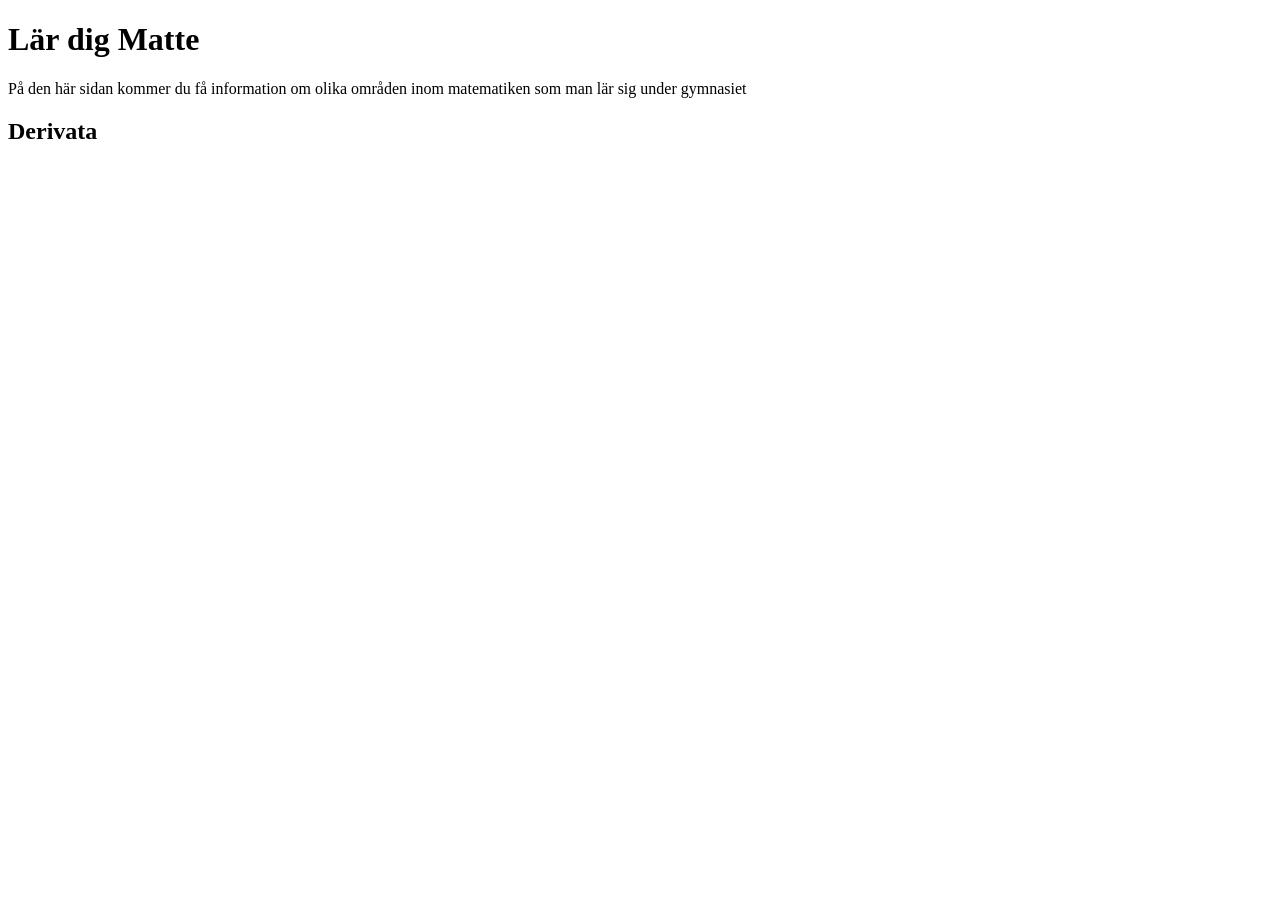
==== html-filer/Information.html @ 4996d0de "Lagt till info" ====
<!DOCTYPE html>
<html lang="en">

<head>
    <meta charset="UTF-8">
    <meta name="viewport" content="width=device-width, initial-scale=1.0">
    <link rel="stylesheet" href="../css-filer/Style.css">
    <title>Matte.se</title>
</head>

<body>
    <header>
        <nav></nav>
    </header>
    <div class="Rubrik">
        <h1>Lär dig Matte</h1>
    </div>
    <p>På den här sidan kommer du få information om olika områden inom matematiken som man lär sig under gymnasiet</p>
    <div class="Rubrik">
        <h2>Derivata</h2>
    </div>
    <script src="../javascript-filer/JavaScript.js"></script>
</body>

</html>
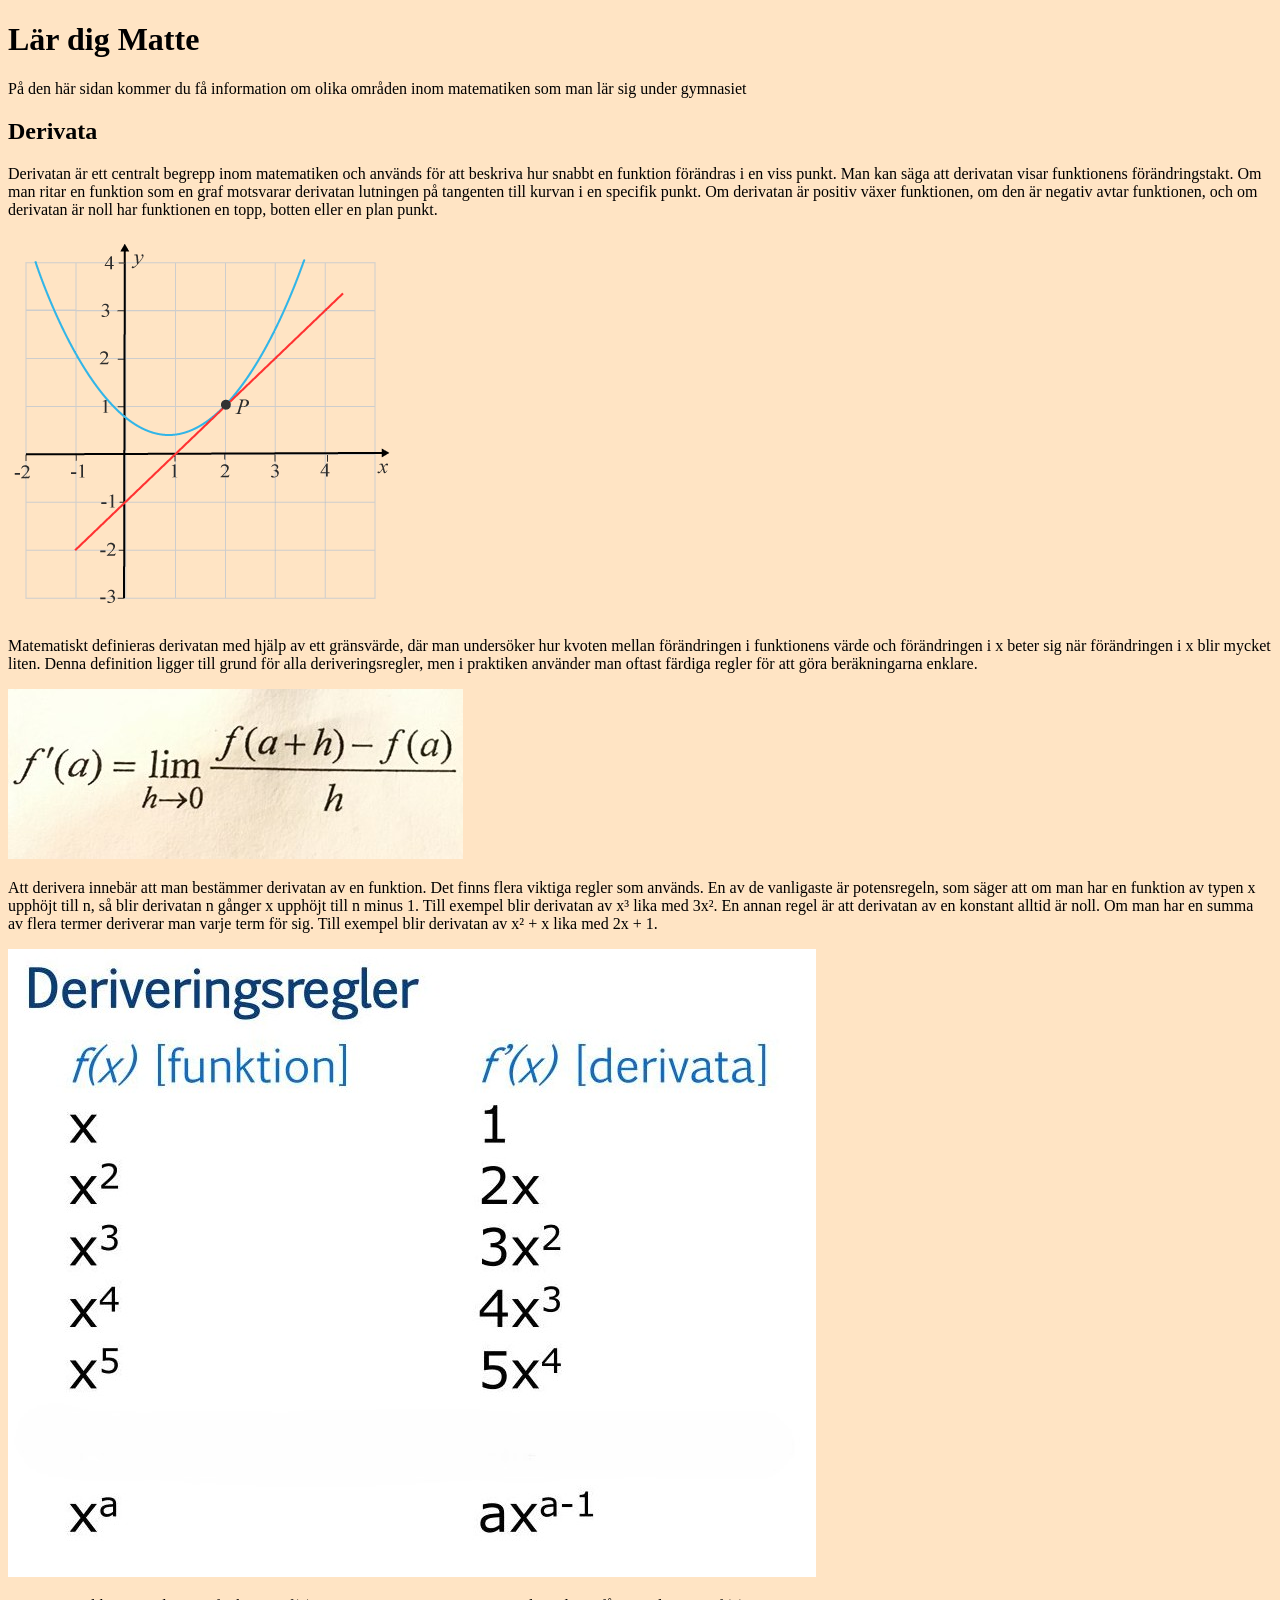
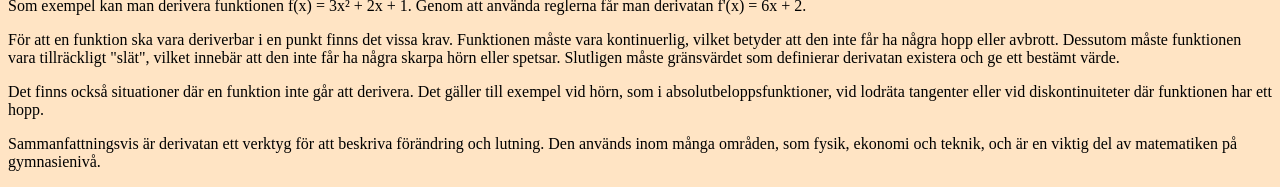
==== commit 3dea0762: "Lagt till info + bilder" ====
--- a/html-filer/Information.html
+++ b/html-filer/Information.html
@@ -19,6 +19,48 @@
     <div class="Rubrik">
         <h2>Derivata</h2>
     </div>
+    <p>
+        Derivatan är ett centralt begrepp inom matematiken och används för att beskriva hur snabbt en funktion förändras
+        i en viss punkt. Man kan säga att derivatan visar funktionens förändringstakt. Om man ritar en funktion som en
+        graf motsvarar derivatan lutningen på tangenten till kurvan i en specifik punkt. Om derivatan är positiv växer
+        funktionen, om den är negativ avtar funktionen, och om derivatan är noll har funktionen en topp, botten eller en
+        plan punkt.
+    </p>
+    <img src="../Bilder/Tangent.jpg" alt="Andragradsfunktion och Tangent"> <!-- Behöver ändra bilden -->
+    <p>
+        Matematiskt definieras derivatan med hjälp av ett gränsvärde, där man undersöker hur kvoten mellan förändringen
+        i funktionens värde och förändringen i x beter sig när förändringen i x blir mycket liten. Denna definition
+        ligger till grund för alla deriveringsregler, men i praktiken använder man oftast färdiga regler för att göra
+        beräkningarna enklare.
+    </p>
+    <img src="../Bilder/DerivataDef.jpg" alt="Derivatans definition"> <!-- Hitta bättre med en vitt bakgrund -->
+    <p>
+        Att derivera innebär att man bestämmer derivatan av en funktion. Det finns flera viktiga regler som används. En
+        av de vanligaste är potensregeln, som säger att om man har en funktion av typen x upphöjt till n, så blir
+        derivatan n gånger x upphöjt till n minus 1. Till exempel blir derivatan av x³ lika med 3x². En annan regel är
+        att derivatan av en konstant alltid är noll. Om man har en summa av flera termer deriverar man varje term för
+        sig. Till exempel blir derivatan av x² + x lika med 2x + 1.
+    </p>
+    <img src="../Bilder/DerivataReg.jpg" alt="Derivatans regler"> <!-- Göra den mindre, ba css -->
+    <p>
+        Som exempel kan man derivera funktionen f(x) = 3x² + 2x + 1. Genom att använda reglerna får man derivatan f'(x)
+        = 6x + 2.
+    </p>
+    <p>
+        För att en funktion ska vara deriverbar i en punkt finns det vissa krav. Funktionen måste vara kontinuerlig,
+        vilket betyder att den inte får ha några hopp eller avbrott. Dessutom måste funktionen vara tillräckligt "slät",
+        vilket innebär att den inte får ha några skarpa hörn eller spetsar. Slutligen måste gränsvärdet som definierar
+        derivatan existera och ge ett bestämt värde.
+    </p>
+    <p>
+        Det finns också situationer där en funktion inte går att derivera. Det gäller till exempel vid hörn, som i
+        absolutbeloppsfunktioner, vid lodräta tangenter eller vid diskontinuiteter där funktionen har ett hopp.
+    </p>
+    <p>
+        Sammanfattningsvis är derivatan ett verktyg för att beskriva förändring och lutning. Den används inom många
+        områden, som fysik, ekonomi och teknik, och är en viktig del av matematiken på gymnasienivå.
+    </p>
+    
     <script src="../javascript-filer/JavaScript.js"></script>
 </body>
 
--- a/css-filer/Style.css
+++ b/css-filer/Style.css
@@ -0,0 +1,3 @@
+*{
+    background-color: bisque;
+}
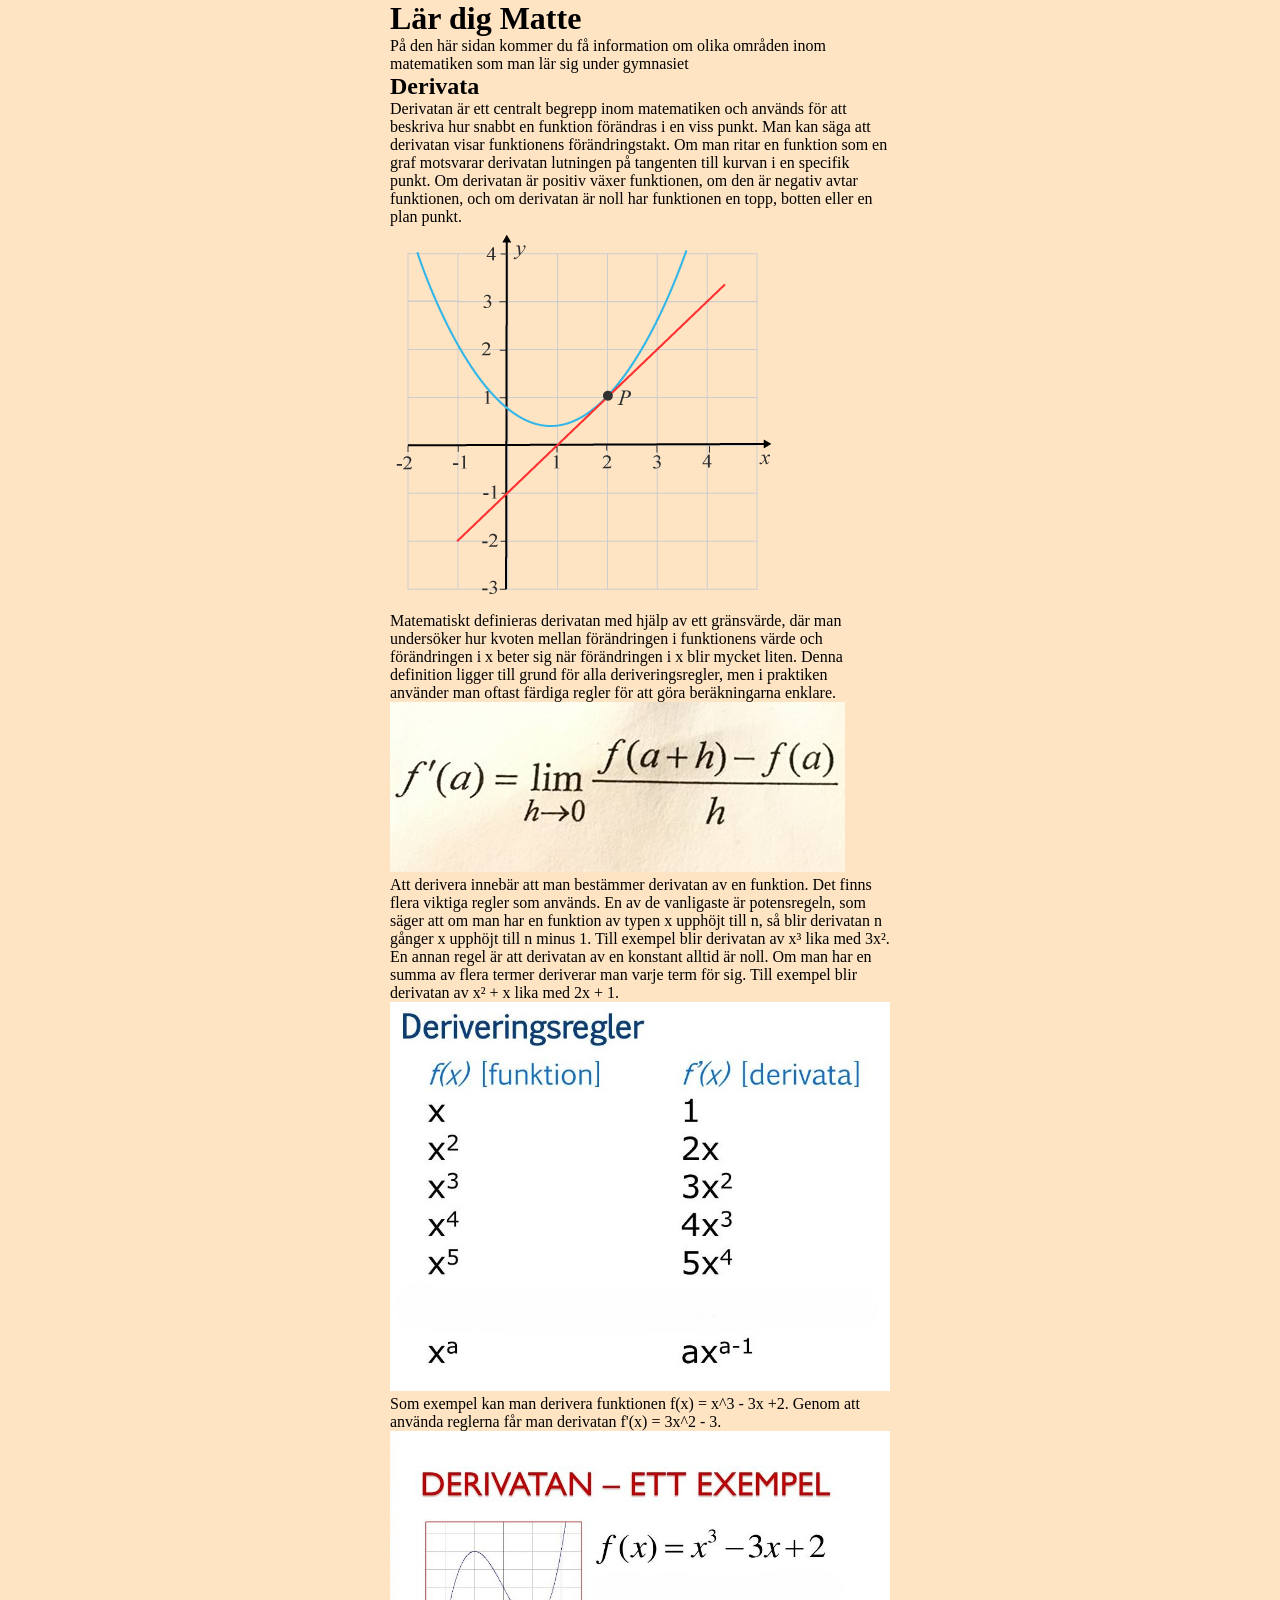
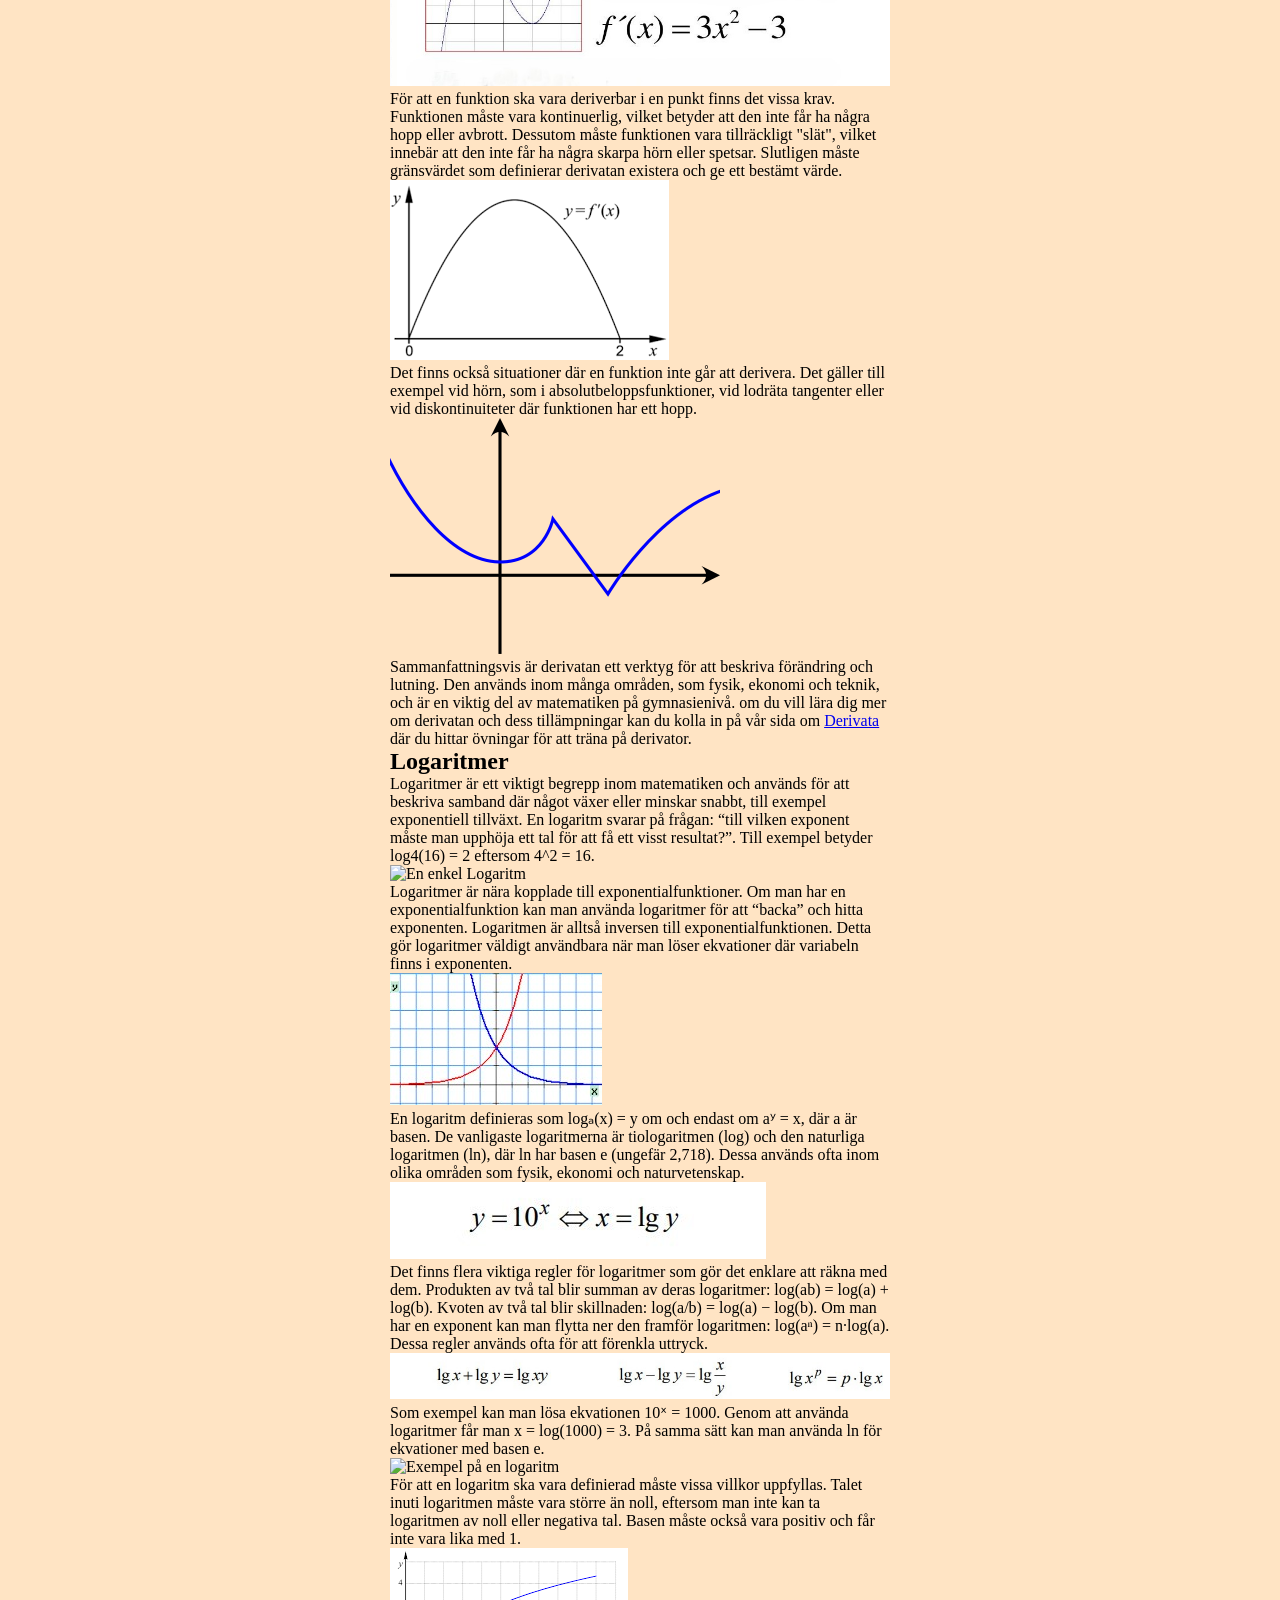
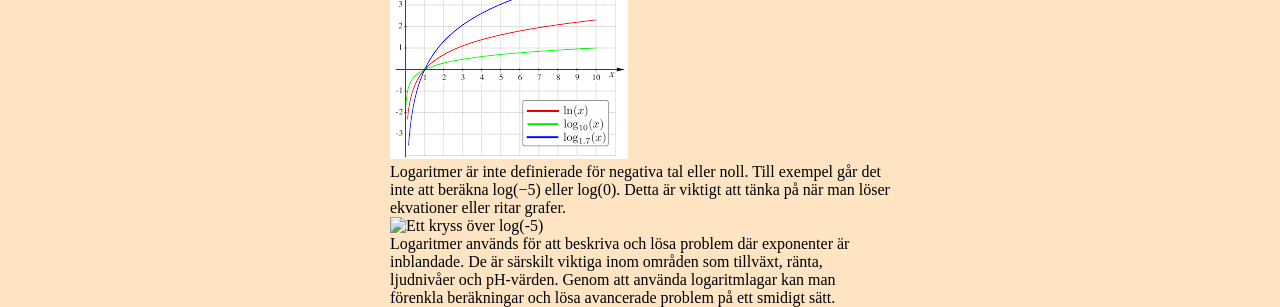
==== commit 4c19e770: "Fixat nya bilder + logaritmer text" ====
--- a/html-filer/Information.html
+++ b/html-filer/Information.html
@@ -1,67 +1,198 @@
-<!DOCTYPE html>
+<!doctype html>
 <html lang="en">
+  <head>
+    <meta charset="UTF-8" />
+    <meta name="viewport" content="width=device-width, initial-scale=1.0" />
+    <link rel="stylesheet" href="../css-filer/Style.css" />
+    <title>Matte.se</title>
+  </head>
 
-<head>
-    <meta charset="UTF-8">
-    <meta name="viewport" content="width=device-width, initial-scale=1.0">
-    <link rel="stylesheet" href="../css-filer/Style.css">
-    <title>Matte.se</title>
-</head>
-
-<body>
+  <body>
     <header>
-        <nav></nav>
+      <nav></nav>
     </header>
     <div class="Rubrik">
-        <h1>Lär dig Matte</h1>
-    </div>
-    <p>På den här sidan kommer du få information om olika områden inom matematiken som man lär sig under gymnasiet</p>
-    <div class="Rubrik">
-        <h2>Derivata</h2>
+      <h1>Lär dig Matte</h1>
     </div>
     <p>
-        Derivatan är ett centralt begrepp inom matematiken och används för att beskriva hur snabbt en funktion förändras
-        i en viss punkt. Man kan säga att derivatan visar funktionens förändringstakt. Om man ritar en funktion som en
-        graf motsvarar derivatan lutningen på tangenten till kurvan i en specifik punkt. Om derivatan är positiv växer
-        funktionen, om den är negativ avtar funktionen, och om derivatan är noll har funktionen en topp, botten eller en
-        plan punkt.
+      På den här sidan kommer du få information om olika områden inom
+      matematiken som man lär sig under gymnasiet
     </p>
-    <img src="../Bilder/Tangent.jpg" alt="Andragradsfunktion och Tangent"> <!-- Behöver ändra bilden -->
+    <div class="Rubrik">
+      <h2 id="Derivata">Derivata</h2>
+    </div>
     <p>
-        Matematiskt definieras derivatan med hjälp av ett gränsvärde, där man undersöker hur kvoten mellan förändringen
-        i funktionens värde och förändringen i x beter sig när förändringen i x blir mycket liten. Denna definition
-        ligger till grund för alla deriveringsregler, men i praktiken använder man oftast färdiga regler för att göra
-        beräkningarna enklare.
+      Derivatan är ett centralt begrepp inom matematiken och används för att
+      beskriva hur snabbt en funktion förändras i en viss punkt. Man kan säga
+      att derivatan visar funktionens förändringstakt. Om man ritar en funktion
+      som en graf motsvarar derivatan lutningen på tangenten till kurvan i en
+      specifik punkt. Om derivatan är positiv växer funktionen, om den är
+      negativ avtar funktionen, och om derivatan är noll har funktionen en topp,
+      botten eller en plan punkt.
     </p>
-    <img src="../Bilder/DerivataDef.jpg" alt="Derivatans definition"> <!-- Hitta bättre med en vitt bakgrund -->
+    <img
+      src="../Bilder/Tangent.jpg"
+      alt="Andragradsfunktion och Tangent"
+      class="Bilder"
+    />
+    <!-- Behöver ändra bilden -->
     <p>
-        Att derivera innebär att man bestämmer derivatan av en funktion. Det finns flera viktiga regler som används. En
-        av de vanligaste är potensregeln, som säger att om man har en funktion av typen x upphöjt till n, så blir
-        derivatan n gånger x upphöjt till n minus 1. Till exempel blir derivatan av x³ lika med 3x². En annan regel är
-        att derivatan av en konstant alltid är noll. Om man har en summa av flera termer deriverar man varje term för
-        sig. Till exempel blir derivatan av x² + x lika med 2x + 1.
+      Matematiskt definieras derivatan med hjälp av ett gränsvärde, där man
+      undersöker hur kvoten mellan förändringen i funktionens värde och
+      förändringen i x beter sig när förändringen i x blir mycket liten. Denna
+      definition ligger till grund för alla deriveringsregler, men i praktiken
+      använder man oftast färdiga regler för att göra beräkningarna enklare.
     </p>
-    <img src="../Bilder/DerivataReg.jpg" alt="Derivatans regler"> <!-- Göra den mindre, ba css -->
+    <img
+      src="../Bilder/DerivataDef.jpg"
+      alt="Derivatans definition"
+      class="Bilder"
+    />
+    <!-- Hitta bättre med en vitt bakgrund -->
     <p>
-        Som exempel kan man derivera funktionen f(x) = 3x² + 2x + 1. Genom att använda reglerna får man derivatan f'(x)
-        = 6x + 2.
+      Att derivera innebär att man bestämmer derivatan av en funktion. Det finns
+      flera viktiga regler som används. En av de vanligaste är potensregeln, som
+      säger att om man har en funktion av typen x upphöjt till n, så blir
+      derivatan n gånger x upphöjt till n minus 1. Till exempel blir derivatan
+      av x³ lika med 3x². En annan regel är att derivatan av en konstant alltid
+      är noll. Om man har en summa av flera termer deriverar man varje term för
+      sig. Till exempel blir derivatan av x² + x lika med 2x + 1.
     </p>
+    <img
+      src="../Bilder/DerivataReg.jpg"
+      alt="Derivatans regler"
+      class="Bilder"
+    />
+    <!-- Göra den mindre, ba css -->
     <p>
-        För att en funktion ska vara deriverbar i en punkt finns det vissa krav. Funktionen måste vara kontinuerlig,
-        vilket betyder att den inte får ha några hopp eller avbrott. Dessutom måste funktionen vara tillräckligt "slät",
-        vilket innebär att den inte får ha några skarpa hörn eller spetsar. Slutligen måste gränsvärdet som definierar
-        derivatan existera och ge ett bestämt värde.
+      Som exempel kan man derivera funktionen f(x) = x^3 - 3x +2. Genom att
+      använda reglerna får man derivatan f'(x) = 3x^2 - 3.
     </p>
+    <img
+      src="../Bilder/DerivataExe.jpg"
+      alt="Derivata exempel"
+      class="Bilder"
+    />
     <p>
-        Det finns också situationer där en funktion inte går att derivera. Det gäller till exempel vid hörn, som i
-        absolutbeloppsfunktioner, vid lodräta tangenter eller vid diskontinuiteter där funktionen har ett hopp.
+      För att en funktion ska vara deriverbar i en punkt finns det vissa krav.
+      Funktionen måste vara kontinuerlig, vilket betyder att den inte får ha
+      några hopp eller avbrott. Dessutom måste funktionen vara tillräckligt
+      "slät", vilket innebär att den inte får ha några skarpa hörn eller
+      spetsar. Slutligen måste gränsvärdet som definierar derivatan existera och
+      ge ett bestämt värde.
     </p>
+    <img
+      src="../Bilder/DerivataGår.jpg"
+      alt="Exempel på en funktion som går att derivera"
+      class="Bilder"
+    />
     <p>
-        Sammanfattningsvis är derivatan ett verktyg för att beskriva förändring och lutning. Den används inom många
-        områden, som fysik, ekonomi och teknik, och är en viktig del av matematiken på gymnasienivå.
+      Det finns också situationer där en funktion inte går att derivera. Det
+      gäller till exempel vid hörn, som i absolutbeloppsfunktioner, vid lodräta
+      tangenter eller vid diskontinuiteter där funktionen har ett hopp.
     </p>
-    
+    <img
+      src="../Bilder/DerivataEj.jpg"
+      alt="Exempel på en funktion som har spetsiga hörn så blir den oderiverbar vid den punkten"
+      class="Bilder"
+    />
+    <!-- Möjlig variant 
+     https://upload.wikimedia.org/wikipedia/commons/thumb/e/e6/Discontinuity_jump.eps.png/250px-Discontinuity_jump.eps.png -->
+    <p>
+      Sammanfattningsvis är derivatan ett verktyg för att beskriva förändring
+      och lutning. Den används inom många områden, som fysik, ekonomi och
+      teknik, och är en viktig del av matematiken på gymnasienivå. om du vill
+      lära dig mer om derivatan och dess tillämpningar kan du kolla in på vår
+      sida om <a href="Derivata.html">Derivata</a> där du hittar övningar för
+      att träna på derivator.
+    </p>
+
+    <div class="Rubrik">
+      <h2 id="Logaritmer">Logaritmer</h2>
+    </div>
+    <p>
+      Logaritmer är ett viktigt begrepp inom matematiken och används för att
+      beskriva samband där något växer eller minskar snabbt, till exempel
+      exponentiell tillväxt. En logaritm svarar på frågan: “till vilken exponent
+      måste man upphöja ett tal för att få ett visst resultat?”. Till exempel
+      betyder log4(16) = 2 eftersom 4^2 = 16.
+    </p>
+    <img
+      src="../Bilder/LogaritmerEnkel.jpg"
+      alt="En enkel Logaritm"
+      class="Bilder"
+    />
+    <p>
+      Logaritmer är nära kopplade till exponentialfunktioner. Om man har en
+      exponentialfunktion kan man använda logaritmer för att “backa” och hitta
+      exponenten. Logaritmen är alltså inversen till exponentialfunktionen.
+      Detta gör logaritmer väldigt användbara när man löser ekvationer där
+      variabeln finns i exponenten.
+    </p>
+    <img
+      src="../Bilder/LogaritmerFun.jpg"
+      alt="Bild på en exponentialfunktion och logaritmfunktion"
+      class="Bilder"
+    />
+    <p>
+      En logaritm definieras som logₐ(x) = y om och endast om aʸ = x, där a är
+      basen. De vanligaste logaritmerna är tiologaritmen (log) och den naturliga
+      logaritmen (ln), där ln har basen e (ungefär 2,718). Dessa används ofta
+      inom olika områden som fysik, ekonomi och naturvetenskap.
+    </p>
+    <img
+      src="../Bilder/LogaritmerFor.jpg"
+      alt="Logaritm formel"
+      class="Bilder"
+    />
+    <p>
+      Det finns flera viktiga regler för logaritmer som gör det enklare att
+      räkna med dem. Produkten av två tal blir summan av deras logaritmer:
+      log(ab) = log(a) + log(b). Kvoten av två tal blir skillnaden: log(a/b) =
+      log(a) − log(b). Om man har en exponent kan man flytta ner den framför
+      logaritmen: log(aⁿ) = n·log(a). Dessa regler används ofta för att förenkla
+      uttryck.
+    </p>
+    <img
+      src="../Bilder/LogaritmerLag.jpg"
+      alt="Logaritm lagar"
+      class="Bilder"
+    />
+    <p>
+      Som exempel kan man lösa ekvationen 10ˣ = 1000. Genom att använda
+      logaritmer får man x = log(1000) = 3. På samma sätt kan man använda ln för
+      ekvationer med basen e.
+    </p>
+    <img
+      src="../Bilder/LogaritmerExe.jpg"
+      alt="Exempel på en logaritm"
+      class="Bilder"
+    />
+    <p>
+      För att en logaritm ska vara definierad måste vissa villkor uppfyllas.
+      Talet inuti logaritmen måste vara större än noll, eftersom man inte kan ta
+      logaritmen av noll eller negativa tal. Basen måste också vara positiv och
+      får inte vara lika med 1.
+    </p>
+    <img
+      src="../Bilder/LogaritmerDef.jpg"
+      alt="Graf som visar att grafen aldrig är på negativa sidan av x axeln"
+      class="Bilder"
+    />
+    <p>
+      Logaritmer är inte definierade för negativa tal eller noll. Till exempel
+      går det inte att beräkna log(−5) eller log(0). Detta är viktigt att tänka
+      på när man löser ekvationer eller ritar grafer.
+    </p>
+    <img src="" alt="Ett kryss över log(-5)" class="Bilder" />
+    <!-- Bilder finns vid namnet Logaritmer -->
+    <p>
+      Logaritmer används för att beskriva och lösa problem där exponenter är
+      inblandade. De är särskilt viktiga inom områden som tillväxt, ränta,
+      ljudnivåer och pH-värden. Genom att använda logaritmlagar kan man förenkla
+      beräkningar och lösa avancerade problem på ett smidigt sätt.
+    </p>
+
     <script src="../javascript-filer/JavaScript.js"></script>
-</body>
-
-</html>+  </body>
+</html>
--- a/css-filer/Style.css
+++ b/css-filer/Style.css
@@ -1,3 +1,49 @@
-*{
-    background-color: bisque;
-}+* {
+  background-color: bisque;
+  max-width: 500px;
+  align-items: center;
+  margin: auto;
+}
+.menubtn {
+  position: fixed;
+  left: 15px;
+  /*   z-index: 1001; */
+}
+
+.menubtn span {
+  display: block;
+  width: 30px;
+  height: 4px;
+  background: black;
+  margin: 6px 0;
+}
+
+/* Sidomeny */
+.sidebar {
+  position: fixed;
+  top: 0;
+  left: -250px; /* gömd från början */
+  width: 250px;
+  height: 100%;
+  background-color: #333;
+  padding-top: 60px;
+  transition: 0.3s;
+  z-index: 1000;
+}
+
+/* Länkar i menyn */
+.sidebar a {
+  display: block;
+  color: white;
+  padding: 10px 20px;
+  text-decoration: none;
+}
+
+.sidebar a:hover {
+  background-color: #575757;
+}
+
+/* När menyn är aktiv */
+.sidebar.active {
+  left: 0;
+}
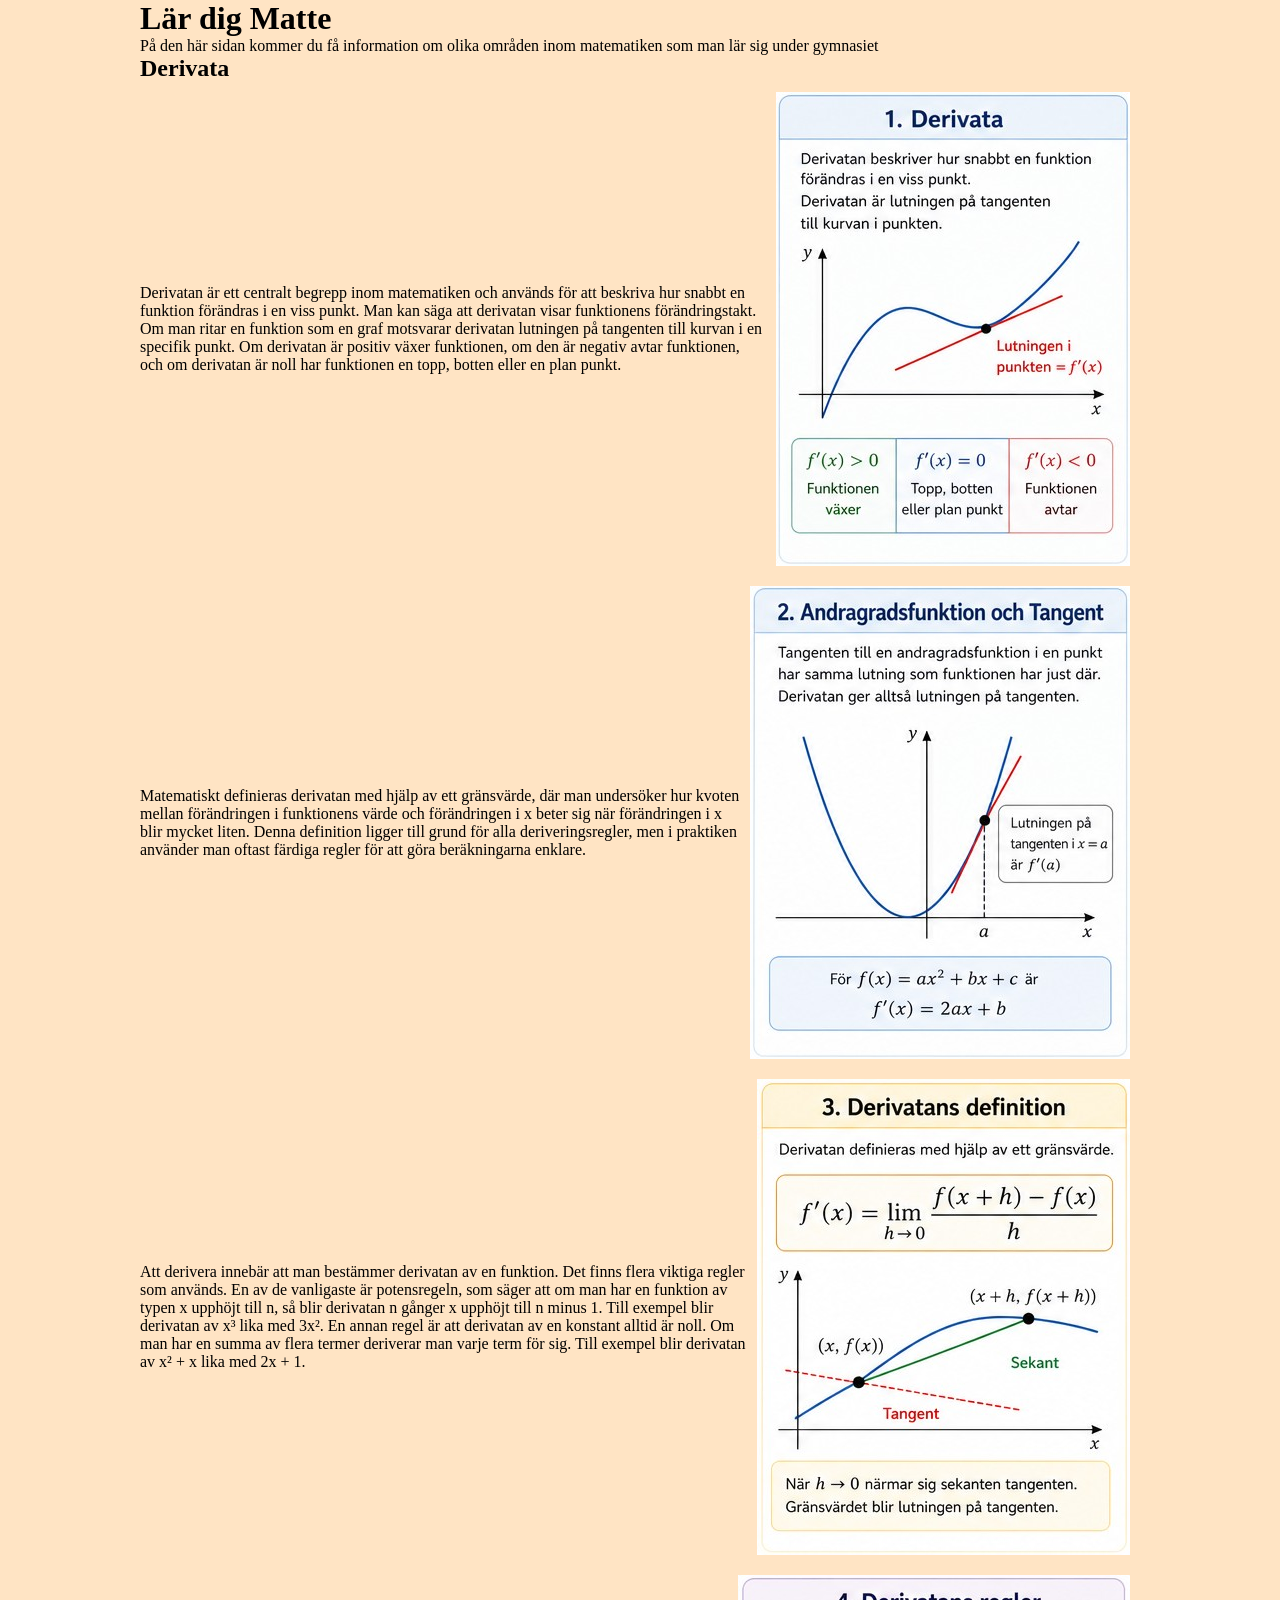
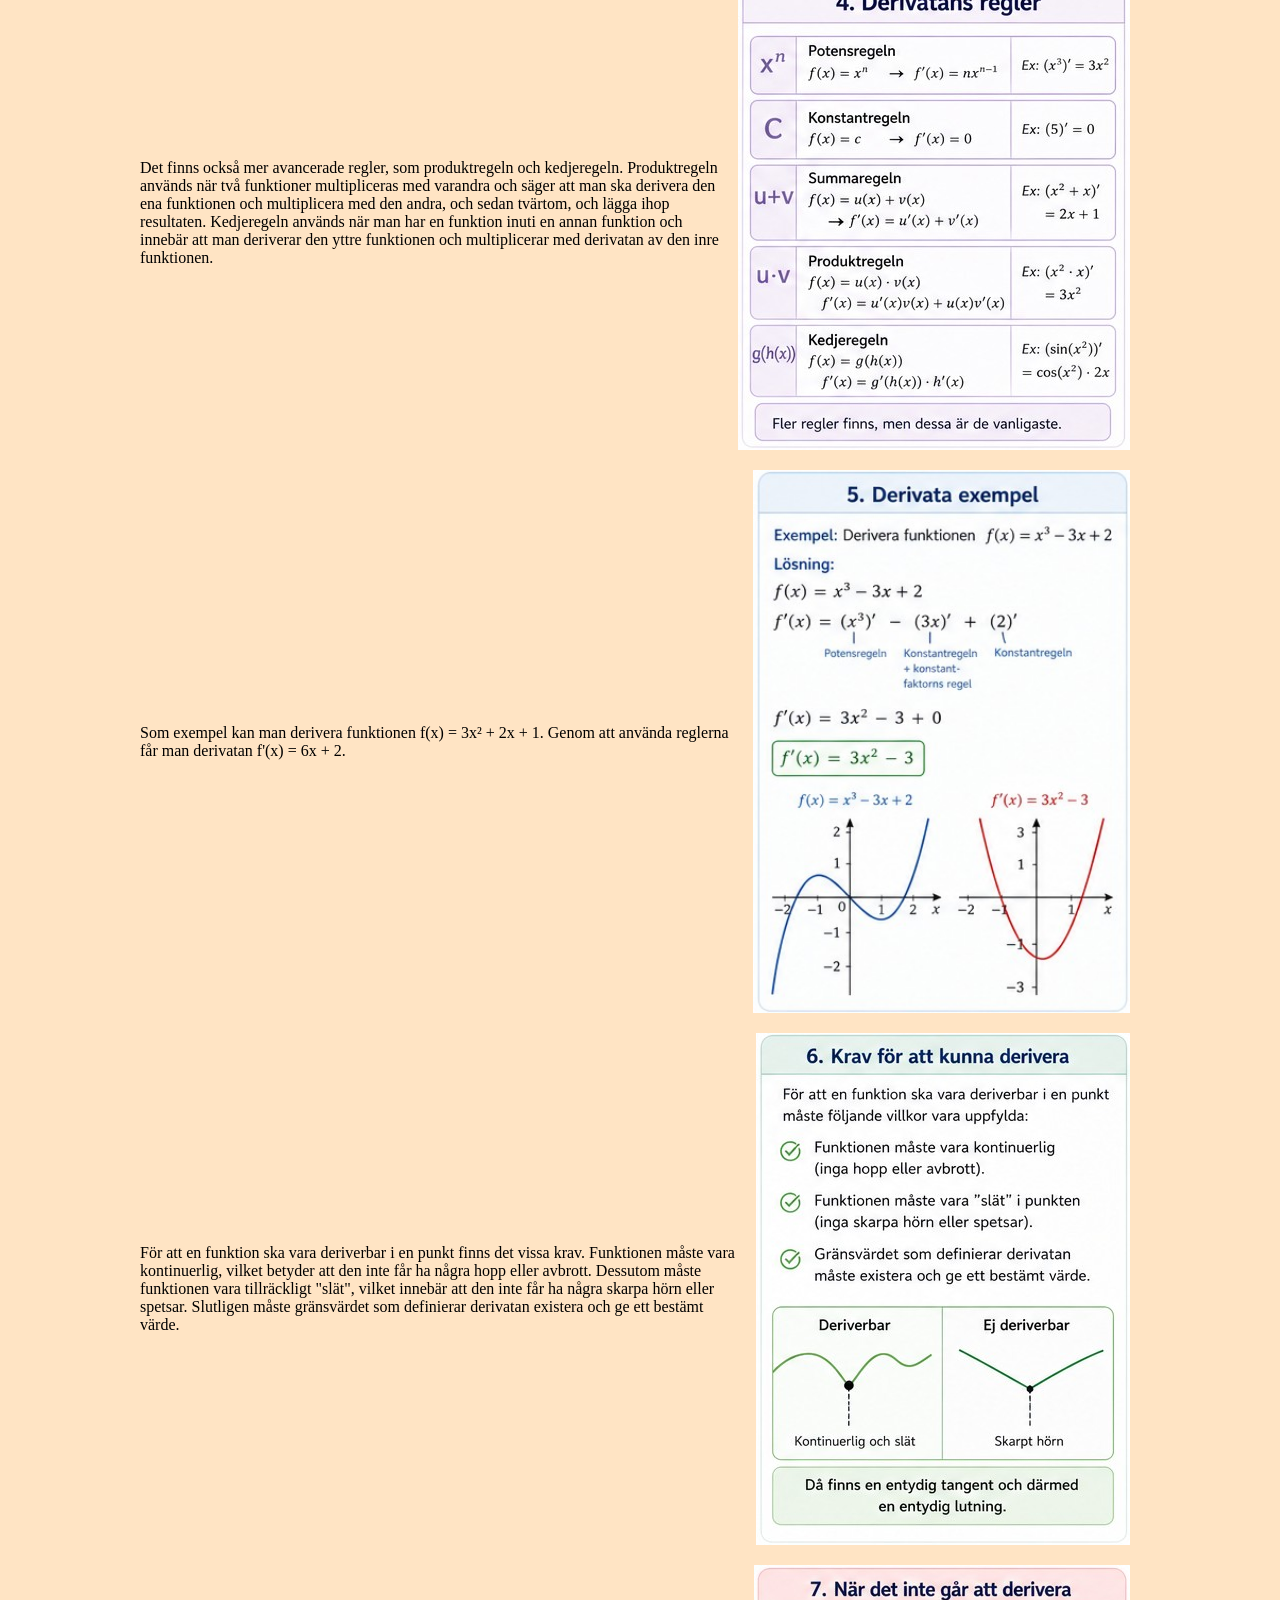
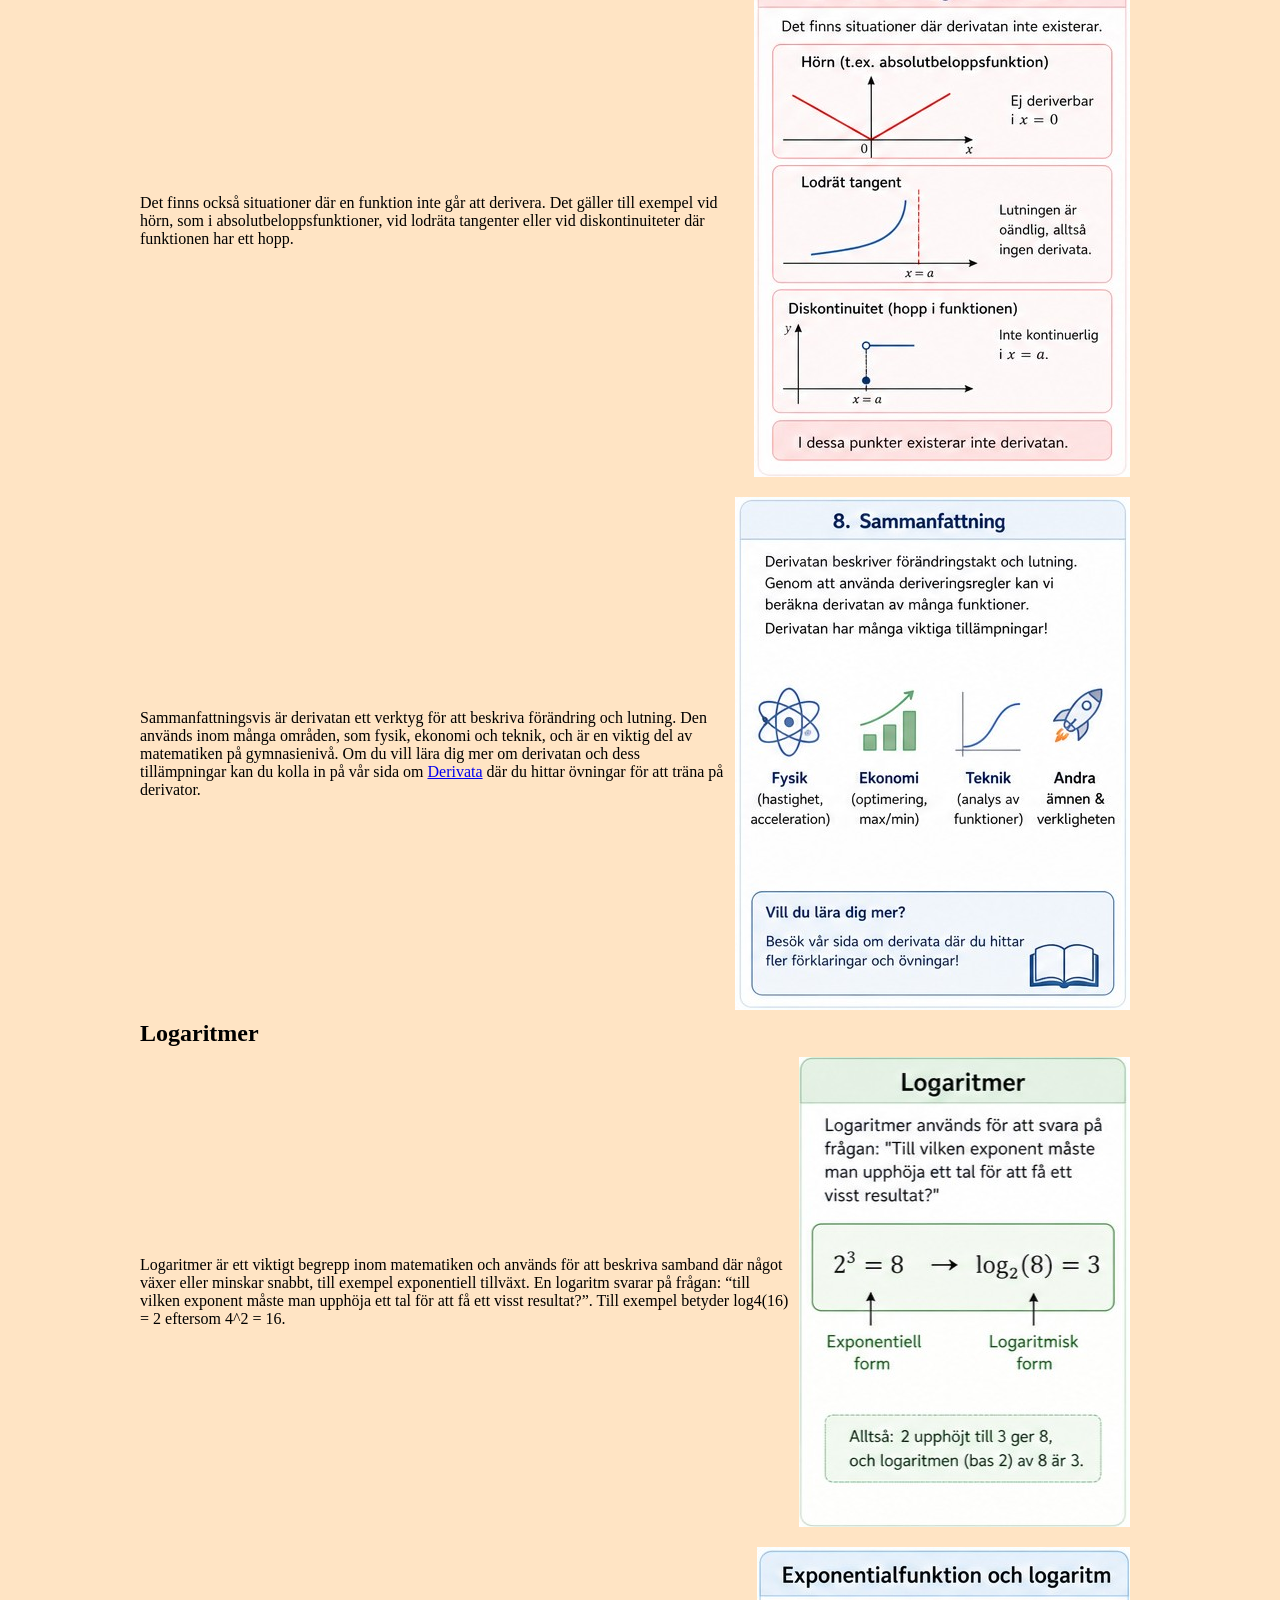
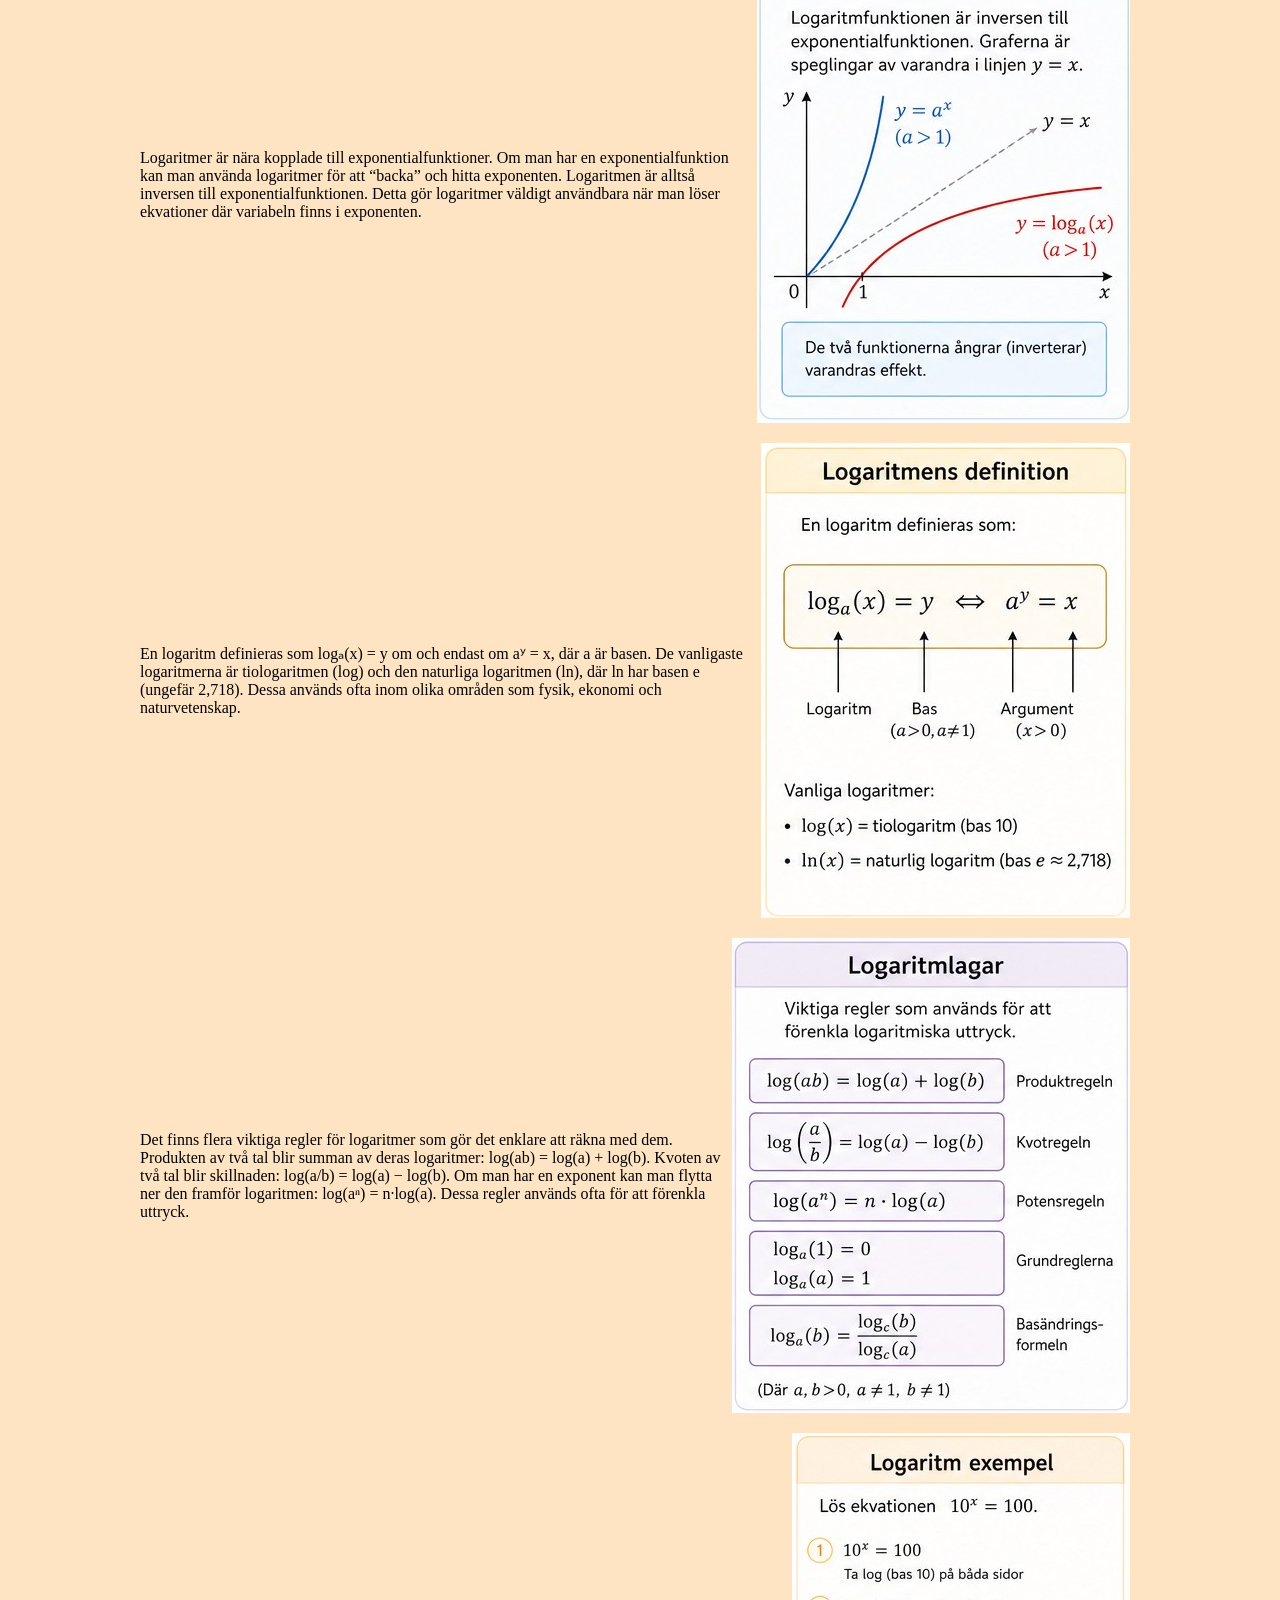
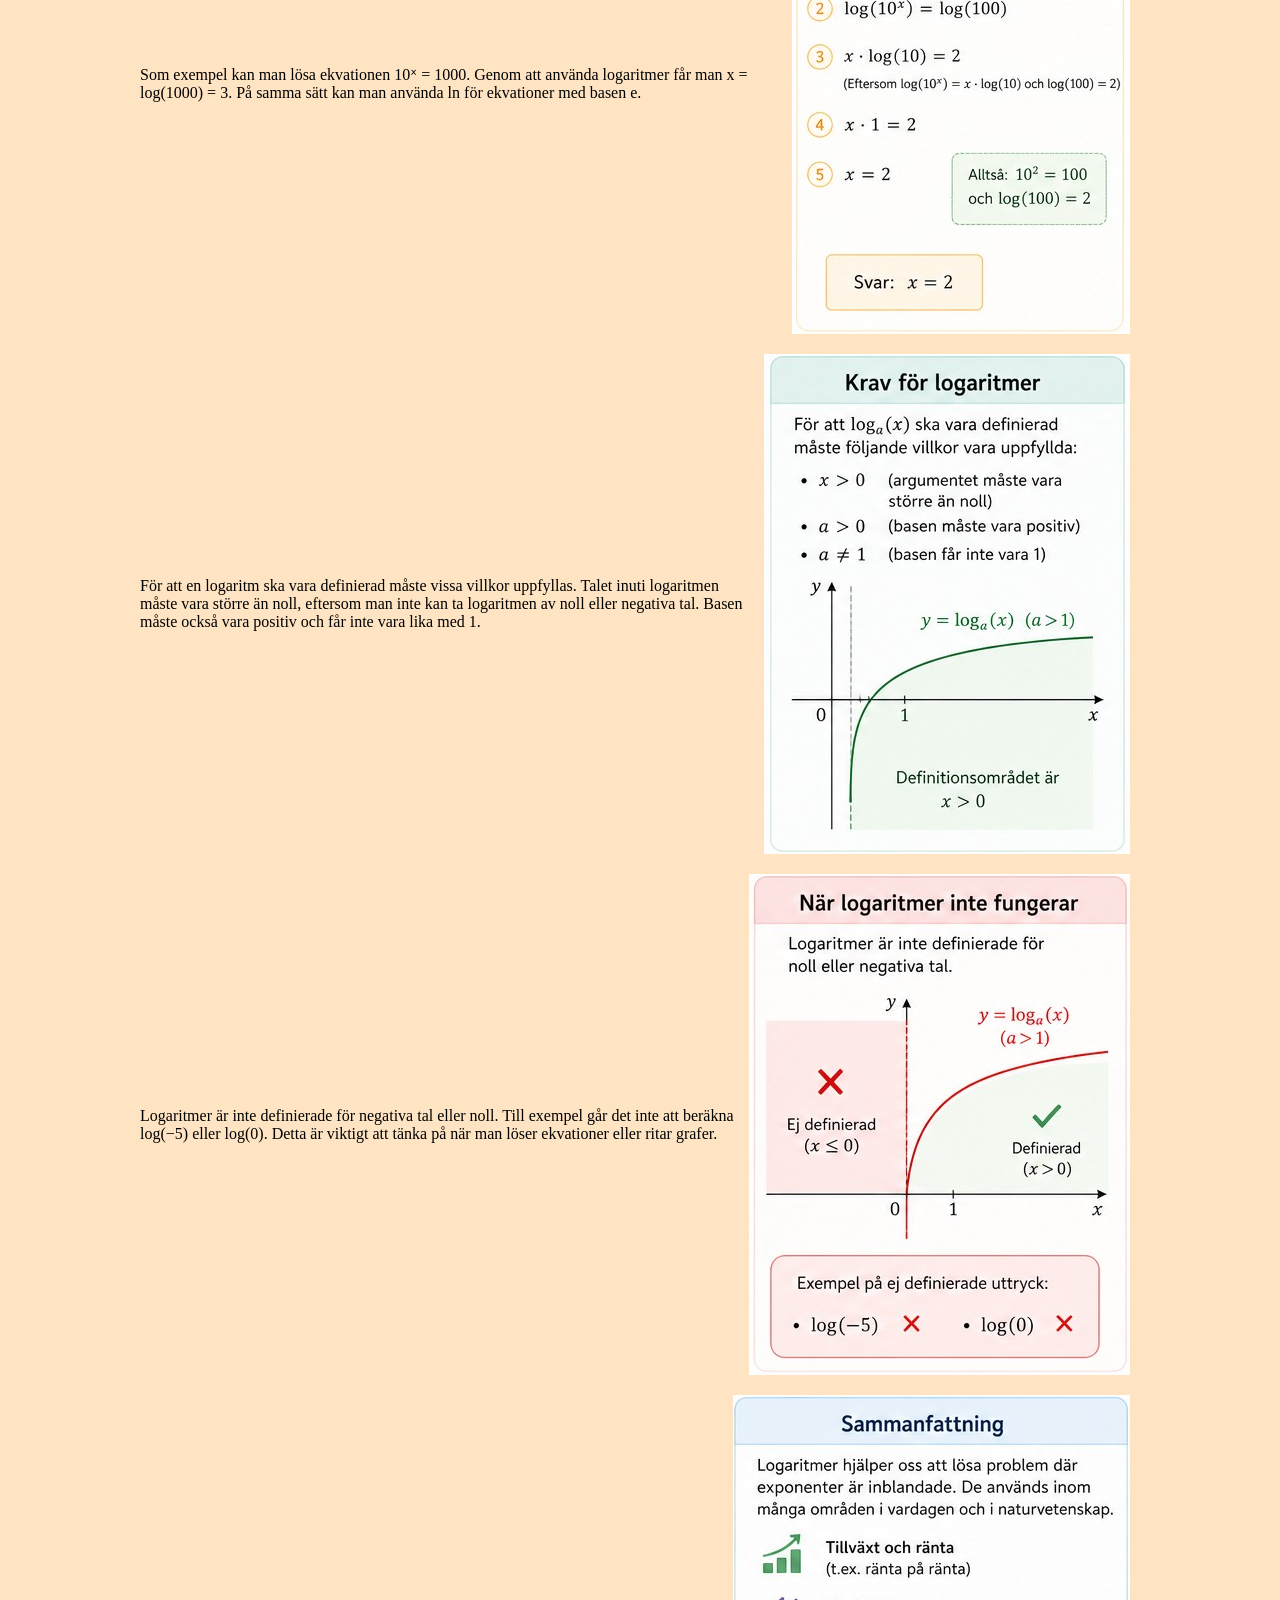
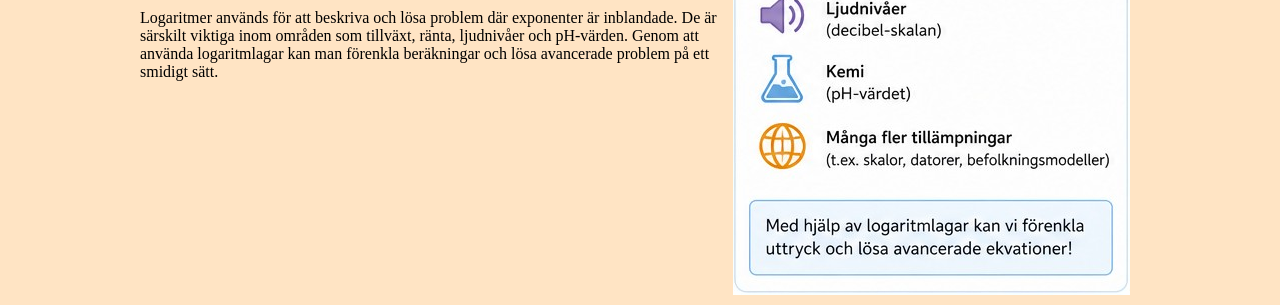
==== commit a7a0f644: "Klar med info + bilder" ====
--- a/html-filer/Information.html
+++ b/html-filer/Information.html
@@ -18,180 +18,246 @@
       På den här sidan kommer du få information om olika områden inom
       matematiken som man lär sig under gymnasiet
     </p>
+
     <div class="Rubrik">
       <h2 id="Derivata">Derivata</h2>
     </div>
-    <p>
-      Derivatan är ett centralt begrepp inom matematiken och används för att
-      beskriva hur snabbt en funktion förändras i en viss punkt. Man kan säga
-      att derivatan visar funktionens förändringstakt. Om man ritar en funktion
-      som en graf motsvarar derivatan lutningen på tangenten till kurvan i en
-      specifik punkt. Om derivatan är positiv växer funktionen, om den är
-      negativ avtar funktionen, och om derivatan är noll har funktionen en topp,
-      botten eller en plan punkt.
-    </p>
-    <img
-      src="../Bilder/Tangent.jpg"
-      alt="Andragradsfunktion och Tangent"
-      class="Bilder"
-    />
-    <!-- Behöver ändra bilden -->
-    <p>
-      Matematiskt definieras derivatan med hjälp av ett gränsvärde, där man
-      undersöker hur kvoten mellan förändringen i funktionens värde och
-      förändringen i x beter sig när förändringen i x blir mycket liten. Denna
-      definition ligger till grund för alla deriveringsregler, men i praktiken
-      använder man oftast färdiga regler för att göra beräkningarna enklare.
-    </p>
-    <img
-      src="../Bilder/DerivataDef.jpg"
-      alt="Derivatans definition"
-      class="Bilder"
-    />
-    <!-- Hitta bättre med en vitt bakgrund -->
-    <p>
-      Att derivera innebär att man bestämmer derivatan av en funktion. Det finns
-      flera viktiga regler som används. En av de vanligaste är potensregeln, som
-      säger att om man har en funktion av typen x upphöjt till n, så blir
-      derivatan n gånger x upphöjt till n minus 1. Till exempel blir derivatan
-      av x³ lika med 3x². En annan regel är att derivatan av en konstant alltid
-      är noll. Om man har en summa av flera termer deriverar man varje term för
-      sig. Till exempel blir derivatan av x² + x lika med 2x + 1.
-    </p>
-    <img
-      src="../Bilder/DerivataReg.jpg"
-      alt="Derivatans regler"
-      class="Bilder"
-    />
-    <!-- Göra den mindre, ba css -->
-    <p>
-      Som exempel kan man derivera funktionen f(x) = x^3 - 3x +2. Genom att
-      använda reglerna får man derivatan f'(x) = 3x^2 - 3.
-    </p>
-    <img
-      src="../Bilder/DerivataExe.jpg"
-      alt="Derivata exempel"
-      class="Bilder"
-    />
-    <p>
-      För att en funktion ska vara deriverbar i en punkt finns det vissa krav.
-      Funktionen måste vara kontinuerlig, vilket betyder att den inte får ha
-      några hopp eller avbrott. Dessutom måste funktionen vara tillräckligt
-      "slät", vilket innebär att den inte får ha några skarpa hörn eller
-      spetsar. Slutligen måste gränsvärdet som definierar derivatan existera och
-      ge ett bestämt värde.
-    </p>
-    <img
-      src="../Bilder/DerivataGår.jpg"
-      alt="Exempel på en funktion som går att derivera"
-      class="Bilder"
-    />
-    <p>
-      Det finns också situationer där en funktion inte går att derivera. Det
-      gäller till exempel vid hörn, som i absolutbeloppsfunktioner, vid lodräta
-      tangenter eller vid diskontinuiteter där funktionen har ett hopp.
-    </p>
-    <img
-      src="../Bilder/DerivataEj.jpg"
-      alt="Exempel på en funktion som har spetsiga hörn så blir den oderiverbar vid den punkten"
-      class="Bilder"
-    />
-    <!-- Möjlig variant 
-     https://upload.wikimedia.org/wikipedia/commons/thumb/e/e6/Discontinuity_jump.eps.png/250px-Discontinuity_jump.eps.png -->
-    <p>
-      Sammanfattningsvis är derivatan ett verktyg för att beskriva förändring
-      och lutning. Den används inom många områden, som fysik, ekonomi och
-      teknik, och är en viktig del av matematiken på gymnasienivå. om du vill
-      lära dig mer om derivatan och dess tillämpningar kan du kolla in på vår
-      sida om <a href="Derivata.html">Derivata</a> där du hittar övningar för
-      att träna på derivator.
-    </p>
+
+    <div class="Delinfo">
+      <p>
+        Derivatan är ett centralt begrepp inom matematiken och används för att
+        beskriva hur snabbt en funktion förändras i en viss punkt. Man kan säga
+        att derivatan visar funktionens förändringstakt. Om man ritar en
+        funktion som en graf motsvarar derivatan lutningen på tangenten till
+        kurvan i en specifik punkt. Om derivatan är positiv växer funktionen, om
+        den är negativ avtar funktionen, och om derivatan är noll har funktionen
+        en topp, botten eller en plan punkt.
+      </p>
+      <img
+        src="../Bilder/Derivata1.jpg"
+        alt="Andragradsfunktion och Tangent"
+        class="Bilder"
+      />
+    </div>
+
+    <div class="Delinfo">
+      <p>
+        Matematiskt definieras derivatan med hjälp av ett gränsvärde, där man
+        undersöker hur kvoten mellan förändringen i funktionens värde och
+        förändringen i x beter sig när förändringen i x blir mycket liten. Denna
+        definition ligger till grund för alla deriveringsregler, men i praktiken
+        använder man oftast färdiga regler för att göra beräkningarna enklare.
+      </p>
+      <img
+        src="../Bilder/Derivata2.jpg"
+        alt="Derivatans definition"
+        class="Bilder"
+      />
+    </div>
+
+    <div class="Delinfo">
+      <p>
+        Att derivera innebär att man bestämmer derivatan av en funktion. Det
+        finns flera viktiga regler som används. En av de vanligaste är
+        potensregeln, som säger att om man har en funktion av typen x upphöjt
+        till n, så blir derivatan n gånger x upphöjt till n minus 1. Till
+        exempel blir derivatan av x³ lika med 3x². En annan regel är att
+        derivatan av en konstant alltid är noll. Om man har en summa av flera
+        termer deriverar man varje term för sig. Till exempel blir derivatan av
+        x² + x lika med 2x + 1.
+      </p>
+      <img
+        src="../Bilder/Derivata3.jpg"
+        alt="Derivatans regler"
+        class="Bilder"
+      />
+    </div>
+
+    <div class="Delinfo">
+      <p>
+        Det finns också mer avancerade regler, som produktregeln och
+        kedjeregeln. Produktregeln används när två funktioner multipliceras med
+        varandra och säger att man ska derivera den ena funktionen och
+        multiplicera med den andra, och sedan tvärtom, och lägga ihop
+        resultaten. Kedjeregeln används när man har en funktion inuti en annan
+        funktion och innebär att man deriverar den yttre funktionen och
+        multiplicerar med derivatan av den inre funktionen.
+      </p>
+      <img
+        src="../Bilder/Derivata4.jpg"
+        alt="Derivata Formler"
+        class="Bilder"
+      />
+    </div>
+
+    <div class="Delinfo">
+      <p>
+        Som exempel kan man derivera funktionen f(x) = 3x² + 2x + 1. Genom att
+        använda reglerna får man derivatan f'(x) = 6x + 2.
+      </p>
+      <img
+        src="../Bilder/Derivata5.jpg"
+        alt="Derivata exempel"
+        class="Bilder"
+      />
+    </div>
+
+    <div class="Delinfo">
+      <p>
+        För att en funktion ska vara deriverbar i en punkt finns det vissa krav.
+        Funktionen måste vara kontinuerlig, vilket betyder att den inte får ha
+        några hopp eller avbrott. Dessutom måste funktionen vara tillräckligt
+        "slät", vilket innebär att den inte får ha några skarpa hörn eller
+        spetsar. Slutligen måste gränsvärdet som definierar derivatan existera
+        och ge ett bestämt värde.
+      </p>
+      <img
+        src="../Bilder/Derivata6.jpg"
+        alt="Exempel på en funktion som går att derivera"
+        class="Bilder"
+      />
+    </div>
+
+    <div class="Delinfo">
+      <p>
+        Det finns också situationer där en funktion inte går att derivera. Det
+        gäller till exempel vid hörn, som i absolutbeloppsfunktioner, vid
+        lodräta tangenter eller vid diskontinuiteter där funktionen har ett
+        hopp.
+      </p>
+      <img
+        src="../Bilder/Derivata7.jpg"
+        alt="Exempel på en funktion som har spetsiga hörn så blir den oderiverbar vid den punkten"
+        class="Bilder"
+      />
+    </div>
+
+    <div class="Delinfo">
+      <p>
+        Sammanfattningsvis är derivatan ett verktyg för att beskriva förändring
+        och lutning. Den används inom många områden, som fysik, ekonomi och
+        teknik, och är en viktig del av matematiken på gymnasienivå. Om du vill
+        lära dig mer om derivatan och dess tillämpningar kan du kolla in på vår
+        sida om <a href="Derivata.html">Derivata</a> där du hittar övningar för
+        att träna på derivator.
+      </p>
+      <img
+        src="../Bilder/Derivata8.jpg"
+        alt="Derivata sammanfattning"
+        class="Bilder"
+      />
+    </div>
 
     <div class="Rubrik">
       <h2 id="Logaritmer">Logaritmer</h2>
     </div>
-    <p>
-      Logaritmer är ett viktigt begrepp inom matematiken och används för att
-      beskriva samband där något växer eller minskar snabbt, till exempel
-      exponentiell tillväxt. En logaritm svarar på frågan: “till vilken exponent
-      måste man upphöja ett tal för att få ett visst resultat?”. Till exempel
-      betyder log4(16) = 2 eftersom 4^2 = 16.
-    </p>
-    <img
-      src="../Bilder/LogaritmerEnkel.jpg"
-      alt="En enkel Logaritm"
-      class="Bilder"
-    />
-    <p>
-      Logaritmer är nära kopplade till exponentialfunktioner. Om man har en
-      exponentialfunktion kan man använda logaritmer för att “backa” och hitta
-      exponenten. Logaritmen är alltså inversen till exponentialfunktionen.
-      Detta gör logaritmer väldigt användbara när man löser ekvationer där
-      variabeln finns i exponenten.
-    </p>
-    <img
-      src="../Bilder/LogaritmerFun.jpg"
-      alt="Bild på en exponentialfunktion och logaritmfunktion"
-      class="Bilder"
-    />
-    <p>
-      En logaritm definieras som logₐ(x) = y om och endast om aʸ = x, där a är
-      basen. De vanligaste logaritmerna är tiologaritmen (log) och den naturliga
-      logaritmen (ln), där ln har basen e (ungefär 2,718). Dessa används ofta
-      inom olika områden som fysik, ekonomi och naturvetenskap.
-    </p>
-    <img
-      src="../Bilder/LogaritmerFor.jpg"
-      alt="Logaritm formel"
-      class="Bilder"
-    />
-    <p>
-      Det finns flera viktiga regler för logaritmer som gör det enklare att
-      räkna med dem. Produkten av två tal blir summan av deras logaritmer:
-      log(ab) = log(a) + log(b). Kvoten av två tal blir skillnaden: log(a/b) =
-      log(a) − log(b). Om man har en exponent kan man flytta ner den framför
-      logaritmen: log(aⁿ) = n·log(a). Dessa regler används ofta för att förenkla
-      uttryck.
-    </p>
-    <img
-      src="../Bilder/LogaritmerLag.jpg"
-      alt="Logaritm lagar"
-      class="Bilder"
-    />
-    <p>
-      Som exempel kan man lösa ekvationen 10ˣ = 1000. Genom att använda
-      logaritmer får man x = log(1000) = 3. På samma sätt kan man använda ln för
-      ekvationer med basen e.
-    </p>
-    <img
-      src="../Bilder/LogaritmerExe.jpg"
-      alt="Exempel på en logaritm"
-      class="Bilder"
-    />
-    <p>
-      För att en logaritm ska vara definierad måste vissa villkor uppfyllas.
-      Talet inuti logaritmen måste vara större än noll, eftersom man inte kan ta
-      logaritmen av noll eller negativa tal. Basen måste också vara positiv och
-      får inte vara lika med 1.
-    </p>
-    <img
-      src="../Bilder/LogaritmerDef.jpg"
-      alt="Graf som visar att grafen aldrig är på negativa sidan av x axeln"
-      class="Bilder"
-    />
-    <p>
-      Logaritmer är inte definierade för negativa tal eller noll. Till exempel
-      går det inte att beräkna log(−5) eller log(0). Detta är viktigt att tänka
-      på när man löser ekvationer eller ritar grafer.
-    </p>
-    <img src="" alt="Ett kryss över log(-5)" class="Bilder" />
-    <!-- Bilder finns vid namnet Logaritmer -->
-    <p>
-      Logaritmer används för att beskriva och lösa problem där exponenter är
-      inblandade. De är särskilt viktiga inom områden som tillväxt, ränta,
-      ljudnivåer och pH-värden. Genom att använda logaritmlagar kan man förenkla
-      beräkningar och lösa avancerade problem på ett smidigt sätt.
-    </p>
+
+    <div class="Delinfo">
+      <p>
+        Logaritmer är ett viktigt begrepp inom matematiken och används för att
+        beskriva samband där något växer eller minskar snabbt, till exempel
+        exponentiell tillväxt. En logaritm svarar på frågan: “till vilken
+        exponent måste man upphöja ett tal för att få ett visst resultat?”. Till
+        exempel betyder log4(16) = 2 eftersom 4^2 = 16.
+      </p>
+      <img
+        src="../Bilder/Logaritmer1.jpg"
+        alt="En enkel Logaritm"
+        class="Bilder"
+      />
+    </div>
+    <div class="Delinfo">
+      <p>
+        Logaritmer är nära kopplade till exponentialfunktioner. Om man har en
+        exponentialfunktion kan man använda logaritmer för att “backa” och hitta
+        exponenten. Logaritmen är alltså inversen till exponentialfunktionen.
+        Detta gör logaritmer väldigt användbara när man löser ekvationer där
+        variabeln finns i exponenten.
+      </p>
+      <img
+        src="../Bilder/Logaritmer2.jpg"
+        alt="Bild på en exponentialfunktion och logaritmfunktion"
+        class="Bilder"
+      />
+    </div>
+    <div class="Delinfo">
+      <p>
+        En logaritm definieras som logₐ(x) = y om och endast om aʸ = x, där a är
+        basen. De vanligaste logaritmerna är tiologaritmen (log) och den
+        naturliga logaritmen (ln), där ln har basen e (ungefär 2,718). Dessa
+        används ofta inom olika områden som fysik, ekonomi och naturvetenskap.
+      </p>
+      <img
+        src="../Bilder/Logaritmer3.jpg"
+        alt="Logaritm formel"
+        class="Bilder"
+      />
+    </div>
+    <div class="Delinfo">
+      <p>
+        Det finns flera viktiga regler för logaritmer som gör det enklare att
+        räkna med dem. Produkten av två tal blir summan av deras logaritmer:
+        log(ab) = log(a) + log(b). Kvoten av två tal blir skillnaden: log(a/b) =
+        log(a) − log(b). Om man har en exponent kan man flytta ner den framför
+        logaritmen: log(aⁿ) = n·log(a). Dessa regler används ofta för att
+        förenkla uttryck.
+      </p>
+      <img
+        src="../Bilder/Logaritmer4.jpg"
+        alt="Logaritm lagar"
+        class="Bilder"
+      />
+    </div>
+    <div class="Delinfo">
+      <p>
+        Som exempel kan man lösa ekvationen 10ˣ = 1000. Genom att använda
+        logaritmer får man x = log(1000) = 3. På samma sätt kan man använda ln
+        för ekvationer med basen e.
+      </p>
+      <img
+        src="../Bilder/Logaritmer5.jpg"
+        alt="Exempel på en logaritm"
+        class="Bilder"
+      />
+    </div>
+    <div class="Delinfo">
+      <p>
+        För att en logaritm ska vara definierad måste vissa villkor uppfyllas.
+        Talet inuti logaritmen måste vara större än noll, eftersom man inte kan
+        ta logaritmen av noll eller negativa tal. Basen måste också vara positiv
+        och får inte vara lika med 1.
+      </p>
+      <img
+        src="../Bilder/Logaritmer6.jpg"
+        alt="Graf som visar att grafen aldrig är på negativa sidan av x axeln"
+        class="Bilder"
+      />
+    </div>
+    <div class="Delinfo">
+      <p>
+        Logaritmer är inte definierade för negativa tal eller noll. Till exempel
+        går det inte att beräkna log(−5) eller log(0). Detta är viktigt att
+        tänka på när man löser ekvationer eller ritar grafer.
+      </p>
+      <img
+        src="../Bilder/Logaritmer7.jpg"
+        alt="Ett kryss över log(-5)"
+        class="Bilder"
+      />
+    </div>
+    <div class="Delinfo">
+      <p>
+        Logaritmer används för att beskriva och lösa problem där exponenter är
+        inblandade. De är särskilt viktiga inom områden som tillväxt, ränta,
+        ljudnivåer och pH-värden. Genom att använda logaritmlagar kan man
+        förenkla beräkningar och lösa avancerade problem på ett smidigt sätt.
+      </p>
+      <img
+        src="../Bilder/Logaritmer8.jpg"
+        alt="Bild på Sammanfattning"
+        class="Bilder"
+      />
+    </div>
 
     <script src="../javascript-filer/JavaScript.js"></script>
   </body>
--- a/css-filer/Style.css
+++ b/css-filer/Style.css
@@ -1,49 +1,55 @@
 * {
-  background-color: bisque;
-  max-width: 500px;
-  align-items: center;
-  margin: auto;
+    background-color: bisque;
+    max-width: 1000px;
+    align-items: center;
+    margin: auto
 }
+
 .menubtn {
-  position: fixed;
-  left: 15px;
-  /*   z-index: 1001; */
+    position: fixed;
+    left: 15px;
 }
 
 .menubtn span {
-  display: block;
-  width: 30px;
-  height: 4px;
-  background: black;
-  margin: 6px 0;
+    display: block;
+    width: 30px;
+    height: 4px;
+    background: black;
+    margin: 6px 0;
 }
 
-/* Sidomeny */
 .sidebar {
-  position: fixed;
-  top: 0;
-  left: -250px; /* gömd från början */
-  width: 250px;
-  height: 100%;
-  background-color: #333;
-  padding-top: 60px;
-  transition: 0.3s;
-  z-index: 1000;
+    position: fixed;
+    top: 0;
+    left: -250px;
+    width: 250px;
+    height: 100%;
+    background-color: #333;
+    padding-top: 60px;
+    transition: 0.3s;
+    z-index: 1000;
 }
 
-/* Länkar i menyn */
 .sidebar a {
-  display: block;
-  color: white;
-  padding: 10px 20px;
-  text-decoration: none;
+    display: block;
+    color: white;
+    padding: 10px 20px;
+    text-decoration: none;
 }
 
 .sidebar a:hover {
-  background-color: #575757;
+    background-color: #575757;
 }
 
-/* När menyn är aktiv */
 .sidebar.active {
-  left: 0;
+    left: 0;
 }
+
+.Delinfo {
+    display: flex;
+}
+
+.Bilder {
+    width: 50%;
+    padding: 10px;
+}
